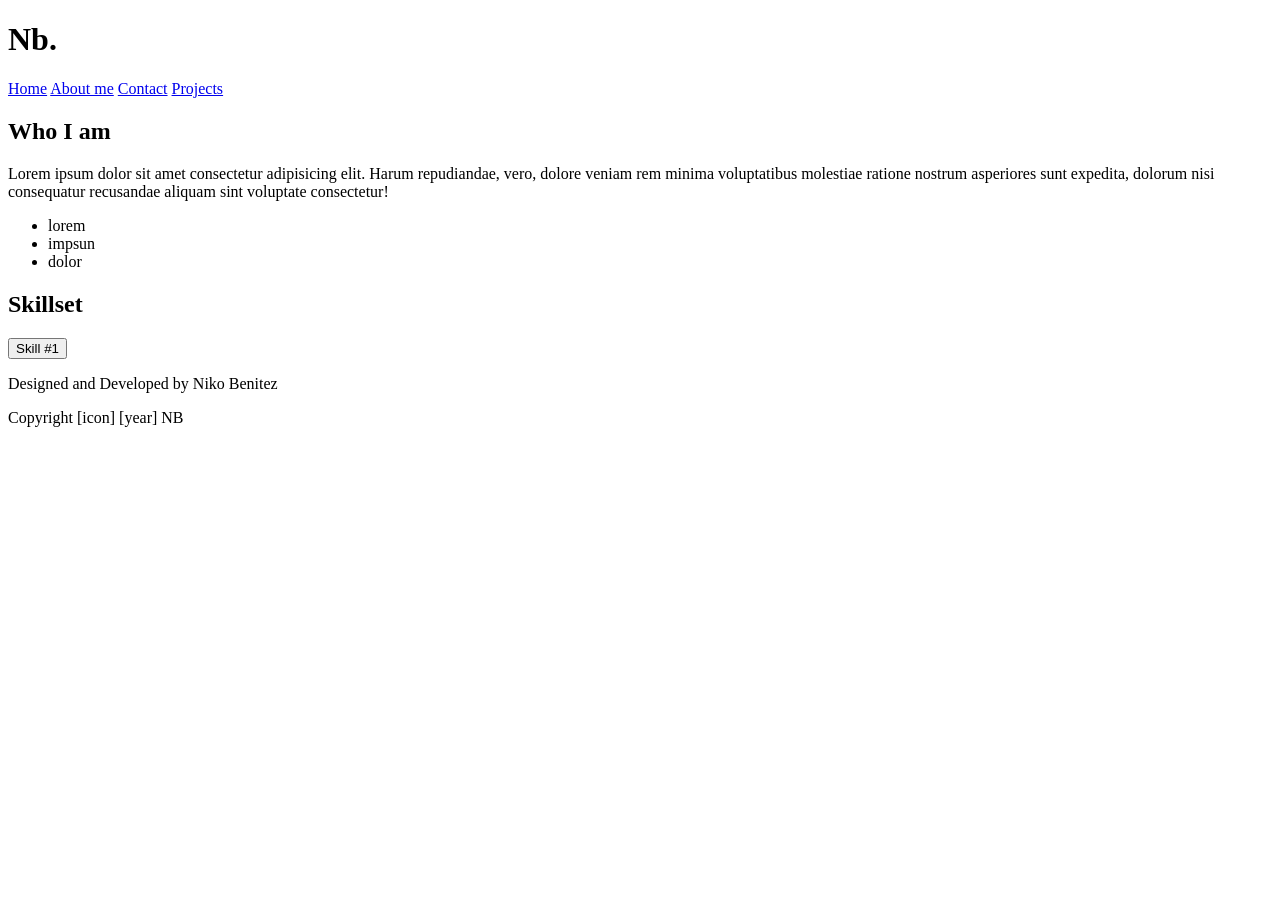
==== pages/about_me.html @ 4df02de7 "feat: Add basic structure and pages Added the basic structture of the portfolio, additional created " ====
<!DOCTYPE html>
<html lang="en">

<head>
    <meta charset="UTF-8">
    <meta name="viewport" content="width=device-width, initial-scale=1.0">
    <title>NikoBntz Portfolio</title>
</head>

<!--?  _   _                _            -->
<!--? | | | | ___  __ _  __| | ___ _ __  -->
<!--? | |_| |/ _ \/ _` |/ _` |/ _ \ '__| -->
<!--? |  _  |  __/ (_| | (_| |  __/ |    -->
<!--? |_| |_|\___|\__,_|\__,_|\___|_|    -->
<header>
    <h1 id="header_title">Nb.</h1>
    <a class="titles" href="../index.html">Home</a>
    <a class="titles" href="./about_me.html">About me</a>
    <a class="titles" href="./contact.html">Contact</a>
    <a class="titles" href="./projects.html">Projects</a>
</header>

<!--?  ____            _        -->
<!--? | __ )  ___   __| |_   _  -->
<!--? |  _ \ / _ \ / _` | | | | -->
<!--? | |_) | (_) | (_| | |_| | -->
<!--? |____/ \___/ \__,_|\__, | -->
<!--?                    |___/  -->

<body>
    <!--! Thinks I do and like -->
    <section>
        <h1>Who I am</h1>
        <!--TODO write -->
        <p>Lorem ipsum dolor sit amet consectetur adipisicing elit. Harum repudiandae, vero, dolore veniam rem minima
            voluptatibus molestiae ratione nostrum asperiores sunt expedita, dolorum nisi consequatur recusandae aliquam
            sint voluptate consectetur!</p>
        <ul>
            <li>lorem</li>
            <li>impsun</li>
            <li>dolor</li>
        </ul>
    </section>

    <!--! Skills I got in interactive buttons -->
    <section>
        <h1>Skillset</h1>
        <!--! Add more skills -->
        <!--! Buttons do nothing -->
        <button class="skill_button">Skill #1</button>
    </section>
</body>

<!--?  _____           _             -->
<!--? |  ___|__   ___ | |_ ___ _ __  -->
<!--? | |_ / _ \ / _ \| __/ _ \ '__| -->
<!--? |  _| (_) | (_) | ||  __/ |    -->
<!--? |_|  \___/ \___/ \__\___|_|    -->
<footer>
    <p>Designed and Developed by Niko Benitez</p>
    <p>Copyright [icon] [year] NB</p>
</footer>

</html>
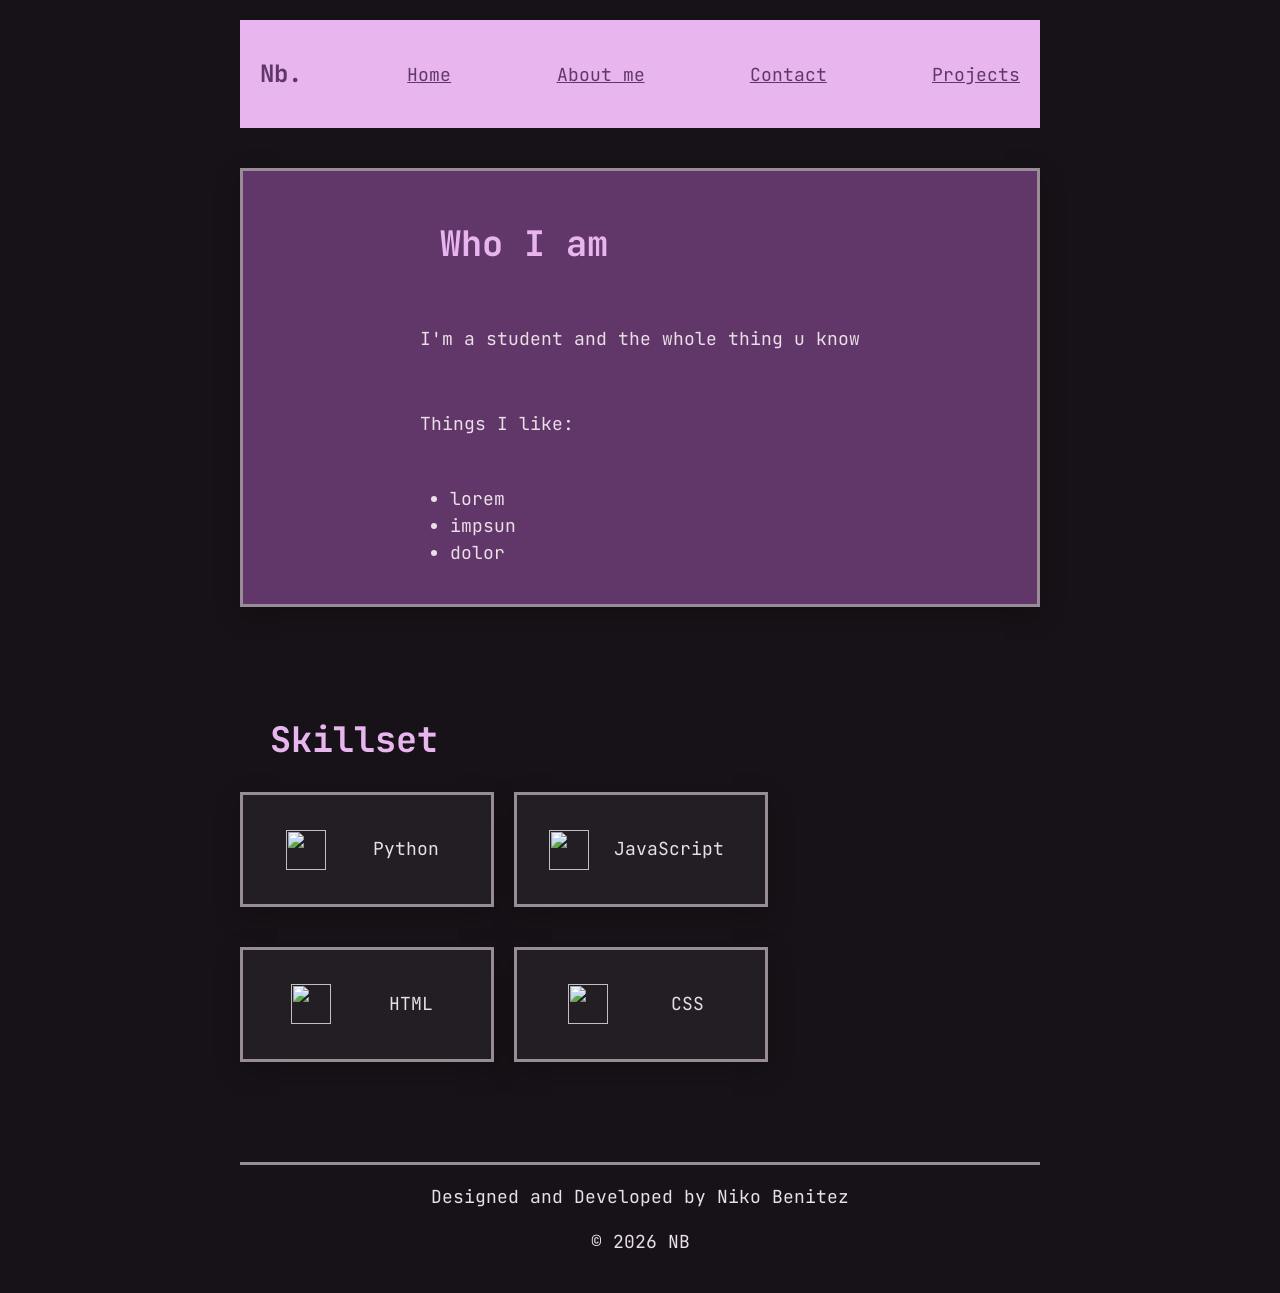
==== commit 735f186f: "feat: Add CSS Style and HTML changes Added the style.css file into the folder assets/css, also fixin" ====
--- a/pages/about_me.html
+++ b/pages/about_me.html
@@ -5,36 +5,36 @@
     <meta charset="UTF-8">
     <meta name="viewport" content="width=device-width, initial-scale=1.0">
     <title>NikoBntz Portfolio</title>
+    <link rel="stylesheet" type="text/css" href="../assets/css/style.css">
 </head>
 
-<!--?  _   _                _            -->
-<!--? | | | | ___  __ _  __| | ___ _ __  -->
-<!--? | |_| |/ _ \/ _` |/ _` |/ _ \ '__| -->
-<!--? |  _  |  __/ (_| | (_| |  __/ |    -->
-<!--? |_| |_|\___|\__,_|\__,_|\___|_|    -->
-<header>
-    <h1 id="header_title">Nb.</h1>
-    <a class="titles" href="../index.html">Home</a>
-    <a class="titles" href="./about_me.html">About me</a>
-    <a class="titles" href="./contact.html">Contact</a>
-    <a class="titles" href="./projects.html">Projects</a>
-</header>
+<body>
+    <!--?  _   _                _            -->
+    <!--? | | | | ___  __ _  __| | ___ _ __  -->
+    <!--? | |_| |/ _ \/ _` |/ _` |/ _ \ '__| -->
+    <!--? |  _  |  __/ (_| | (_| |  __/ |    -->
+    <!--? |_| |_|\___|\__,_|\__,_|\___|_|    -->
+    <header class="header">
+        <h1 id="header-title">Nb.</h1>
+        <a class="header-buttons" href="../index.html">Home</a>
+        <a class="header-buttons" href="./about_me.html">About me</a>
+        <a class="header-buttons" href="./contact.html">Contact</a>
+        <a class="header-buttons" href="./projects.html">Projects</a>
+    </header>
 
-<!--?  ____            _        -->
-<!--? | __ )  ___   __| |_   _  -->
-<!--? |  _ \ / _ \ / _` | | | | -->
-<!--? | |_) | (_) | (_| | |_| | -->
-<!--? |____/ \___/ \__,_|\__, | -->
-<!--?                    |___/  -->
+    <!--?  ____            _        -->
+    <!--? | __ )  ___   __| |_   _  -->
+    <!--? |  _ \ / _ \ / _` | | | | -->
+    <!--? | |_) | (_) | (_| | |_| | -->
+    <!--? |____/ \___/ \__,_|\__, | -->
+    <!--?                    |___/  -->
 
-<body>
     <!--! Thinks I do and like -->
-    <section>
-        <h1>Who I am</h1>
+    <section class="card panel">
+        <h1 class="section-title">Who I am</h1>
         <!--TODO write -->
-        <p>Lorem ipsum dolor sit amet consectetur adipisicing elit. Harum repudiandae, vero, dolore veniam rem minima
-            voluptatibus molestiae ratione nostrum asperiores sunt expedita, dolorum nisi consequatur recusandae aliquam
-            sint voluptate consectetur!</p>
+        <p class="paragraph">I'm a student and the whole thing u know</p>
+        <p class="paragraph">Things I like:</p>
         <ul>
             <li>lorem</li>
             <li>impsun</li>
@@ -44,21 +44,42 @@
 
     <!--! Skills I got in interactive buttons -->
     <section>
-        <h1>Skillset</h1>
+        <h1 class="section-title">Skillset</h1>
         <!--! Add more skills -->
         <!--! Buttons do nothing -->
-        <button class="skill_button">Skill #1</button>
+        <div class="skills">
+            <div class="skill">
+                <img class="img"
+                    src="https://cdn.jsdelivr.net/gh/devicons/devicon@latest/icons/python/python-original.svg">
+                <p class="paragraph">Python</p>
+            </div>
+            <div class="skill">
+                <img class="img"
+                    src="https://cdn.jsdelivr.net/gh/devicons/devicon@latest/icons/javascript/javascript-original.svg">
+                <p class="paragraph">JavaScript</p>
+            </div>
+            <div class="skill">
+                <img class="img"
+                    src="https://cdn.jsdelivr.net/gh/devicons/devicon@latest/icons/html5/html5-original.svg">
+                <p class="paragraph">HTML</p>
+            </div>
+            <div class="skill">
+                <img class="img" src="https://cdn.jsdelivr.net/gh/devicons/devicon@latest/icons/css3/css3-original.svg">
+                <p class="paragraph">CSS</p>
+            </div>
+        </div>
     </section>
+
+    <!--?  _____           _             -->
+    <!--? |  ___|__   ___ | |_ ___ _ __  -->
+    <!--? | |_ / _ \ / _ \| __/ _ \ '__| -->
+    <!--? |  _| (_) | (_) | ||  __/ |    -->
+    <!--? |_|  \___/ \___/ \__\___|_|    -->
+    <footer>
+        <p>Designed and Developed by Niko Benitez</p>
+        <p>© 2026 NB</p>
+    </footer>
+
 </body>
 
-<!--?  _____           _             -->
-<!--? |  ___|__   ___ | |_ ___ _ __  -->
-<!--? | |_ / _ \ / _ \| __/ _ \ '__| -->
-<!--? |  _| (_) | (_) | ||  __/ |    -->
-<!--? |_|  \___/ \___/ \__\___|_|    -->
-<footer>
-    <p>Designed and Developed by Niko Benitez</p>
-    <p>Copyright [icon] [year] NB</p>
-</footer>
-
 </html>
--- a/assets/css/style.css
+++ b/assets/css/style.css
@@ -0,0 +1,310 @@
+@import url("https://fonts.googleapis.com/css2?family=JetBrains+Mono:wght@200;300;400;600;700&display=swap");
+
+:root {
+  /* Colors */
+  --primary-color: #603768;
+  --secondary-color: #988d97;
+  --background-color: #171217;
+  --background-light: #231e23;
+  --text-color: #eadfe7;
+  --accent-color: #e9b5ef;
+
+  /* Font sizes */
+  --font-size-large: 24px;
+  --font-size-medium: 18px;
+  --font-size-small: 14px;
+
+  /* Font family */
+  --font-family: "JetBrains Mono", monospace;
+
+  /* Spacing (used for margin, padding, and gap) */
+  --spacing-xl: 80px;
+  --spacing-lg: 40px;
+  --spacing-md: 20px;
+  --spacing-sm: 10px;
+
+  /* Box shadow */
+  --box-shadow: 0 8px 24px rgba(0, 0, 0, 0.25);
+}
+
+/*! GLOBAL */
+body {
+  font-family: var(--font-family);
+  font-size: var(--font-size-medium);
+  color: var(--text-color);
+  background-color: var(--background-color);
+  line-height: 1.5;
+  padding: var(--spacing-md);
+  display: flex;
+  flex-direction: column;
+  max-width: 800px;
+  margin: 0 auto;
+}
+
+.section-title {
+  padding: var(--spacing-sm);
+  margin: var(--spacing-md);
+  color: var(--accent-color);
+  line-height: 1.3;
+}
+
+/* Shared "panel" look. Add class="panel" to reuse — no copy-paste. */
+.panel {
+  background-color: var(--primary-color);
+  border: 3px solid var(--secondary-color);
+  box-shadow: var(--box-shadow);
+  transition: all 0.3s ease;
+}
+
+/* Every panel reacts on hover, like the project cards. */
+.panel:hover {
+  border-color: var(--accent-color);
+}
+
+.card {
+  display: grid;
+  justify-content: center;
+  align-items: center;
+  margin-bottom: var(--spacing-xl);
+  box-shadow: var(--box-shadow);
+  padding: var(--spacing-md);
+}
+
+.paragraph {
+  padding: var(--spacing-sm);
+  line-height: 1.6;
+}
+
+h1 {
+  font-size: 2.2rem;
+  font-weight: 700;
+}
+
+h2 {
+  font-size: 1.6rem;
+  font-weight: 600;
+}
+
+section {
+  margin-bottom: var(--spacing-lg); /* 40px of air after every section */
+}
+
+footer {
+  margin-top: var(--spacing-lg);
+  border-top: 3px solid var(--secondary-color);
+  text-align: center;
+}
+
+/*! HEADER */
+.header {
+  background-color: var(--accent-color);
+  padding: var(--spacing-sm);
+  display: flex;
+  justify-content: space-between;
+  align-items: center;
+  margin-bottom: var(--spacing-lg);
+}
+
+#header-title {
+  padding: var(--spacing-sm);
+  color: var(--primary-color);
+  font-size: var(--font-size-large);
+}
+
+.header-buttons {
+  padding: var(--spacing-sm);
+  color: var(--primary-color);
+  background-color: transparent;
+  cursor: pointer;
+  transition: all 0.3s ease;
+}
+
+.header-buttons:hover {
+  text-decoration: underline;
+}
+
+#first-impression {
+  display: flex;
+  margin: var(--spacing-sm);
+  padding: var(--spacing-lg);
+  justify-content: space-between;
+  align-items: center;
+  gap: var(--spacing-lg);
+}
+
+/*! index.html - section: first impression, text column */
+.intro-text {
+  display: flex;
+  flex-direction: column;
+  align-items: flex-start;
+  gap: var(--spacing-sm);
+}
+
+.intro-text h2,
+.intro-text h3,
+.intro-text h6 {
+  margin: 0;
+}
+
+#first-impression img {
+  width: auto;
+  height: 160px;
+  border: 3px solid var(--secondary-color);
+  border-radius: 12px;
+}
+
+/*! index.html - section: Introduction */
+#introduction {
+  display: flex;
+  margin: var(--spacing-sm);
+  padding: var(--spacing-md);
+  justify-content: center;
+  align-items: center;
+}
+
+/*! about_me.html - div: skills buttons */
+.skills {
+  display: flex;
+  flex-wrap: wrap;
+  gap: var(--spacing-md);
+}
+
+.skill {
+  background-color: var(--background-light);
+  border: 3px solid var(--secondary-color);
+  display: flex;
+  justify-content: space-around;
+  align-items: center;
+  margin-bottom: var(--spacing-md);
+  box-shadow: var(--box-shadow);
+  padding: 0.75rem 1.5rem;
+  width: 200px;
+  transition: all 0.3s ease;
+}
+
+.skill:hover {
+  transform: scale(1.05);
+  border-color: var(--accent-color);
+}
+
+.skill img {
+  width: 40px;
+  height: 40px;
+}
+
+/*! contact.html - social links (GitHub / LinkedIn) */
+.social .skill {
+  color: var(--text-color);
+  text-decoration: none;
+  cursor: pointer;
+}
+
+.social .skill img {
+  filter: invert(1);
+}
+
+/*! contact.html - form */
+.contact-form {
+  display: grid;
+  gap: var(--spacing-md);
+  margin: var(--spacing-sm) auto var(--spacing-xl);
+  padding: var(--spacing-lg);
+  width: 90%;
+  max-width: 90%;
+}
+
+.form-group {
+  display: flex;
+  flex-direction: column;
+  gap: var(--spacing-sm);
+}
+
+.form-group label {
+  color: var(--accent-color);
+}
+
+.form-group input,
+.form-group textarea {
+  background-color: var(--background-light);
+  border: 2px solid var(--secondary-color);
+  color: var(--text-color);
+  font-family: var(--font-family);
+  font-size: var(--font-size-medium);
+  padding: var(--spacing-sm);
+}
+
+.form-group textarea {
+  resize: vertical;
+}
+
+.form-group input:focus,
+.form-group textarea:focus {
+  outline: none;
+  border-color: var(--accent-color);
+}
+
+/* Validation: only show errors after the user tries to submit */
+.form-group input:user-invalid,
+.form-group textarea:user-invalid {
+  border-color: #ffb4ab;
+}
+
+.submit-btn {
+  background-color: var(--accent-color);
+  border: 2px solid var(--secondary-color);
+  color: #472150;
+  font-family: var(--font-family);
+  font-size: var(--font-size-medium);
+  padding: var(--spacing-sm);
+  cursor: pointer;
+  transition: all 0.3s ease;
+}
+
+.submit-btn:hover {
+  background-color: var(--text-color);
+}
+
+.form-note {
+  color: var(--secondary-color);
+  text-align: center;
+  margin: 0 auto var(--spacing-lg);
+  font-size: var(--font-size-small);
+}
+
+/*! projects.html - project cards grid */
+.projects {
+  display: grid;
+  grid-template-columns: repeat(auto-fill, minmax(260px, 1fr));
+  gap: var(--spacing-lg);
+  margin: var(--spacing-sm) var(--spacing-sm) var(--spacing-xl);
+}
+
+.project-card {
+  padding: var(--spacing-md);
+  display: flex;
+  flex-direction: column;
+  color: var(--text-color);
+  text-decoration: none;
+}
+
+.project-card h4 {
+  color: var(--accent-color);
+  margin: 0 0 var(--spacing-sm);
+}
+
+.project-card p {
+  margin: 0;
+}
+
+.project-card .card-content {
+  margin-bottom: var(--spacing-md);
+}
+
+.project-card .card-footer {
+  margin-top: auto;
+  color: var(--text-color);
+}
+
+.project-card:hover .card-footer {
+  color: var(--accent-color);
+}
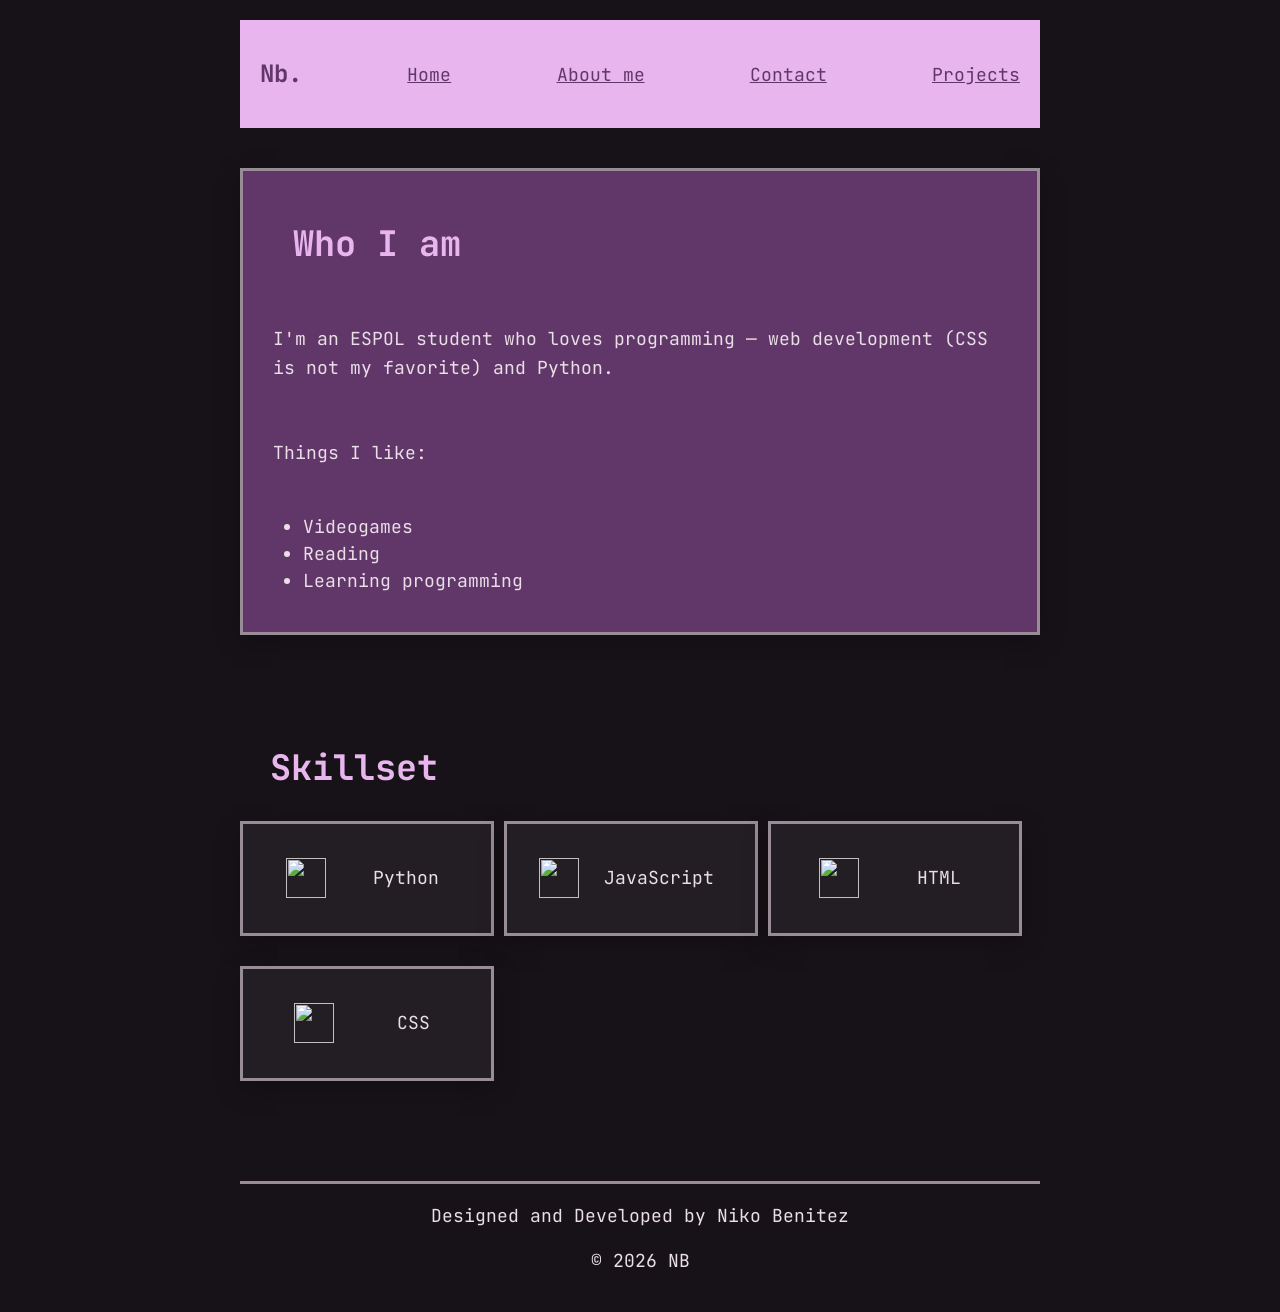
==== commit 816ce930: "feat: Added personal info Changes in the CSS and also HTML files, adding personal info and small fix" ====
--- a/pages/about_me.html
+++ b/pages/about_me.html
@@ -32,13 +32,13 @@
     <!--! Thinks I do and like -->
     <section class="card panel">
         <h1 class="section-title">Who I am</h1>
-        <!--TODO write -->
-        <p class="paragraph">I'm a student and the whole thing u know</p>
+        <p class="paragraph">I'm an ESPOL student who loves programming — web development (CSS is not my favorite) and
+            Python.</p>
         <p class="paragraph">Things I like:</p>
         <ul>
-            <li>lorem</li>
-            <li>impsun</li>
-            <li>dolor</li>
+            <li>Videogames</li>
+            <li>Reading</li>
+            <li>Learning programming</li>
         </ul>
     </section>
 
--- a/assets/css/style.css
+++ b/assets/css/style.css
@@ -1,5 +1,7 @@
+/* Fonts */
 @import url("https://fonts.googleapis.com/css2?family=JetBrains+Mono:wght@200;300;400;600;700&display=swap");
 
+/* Theme variables */
 :root {
   /* Colors */
   --primary-color: #603768;
@@ -27,7 +29,7 @@
   --box-shadow: 0 8px 24px rgba(0, 0, 0, 0.25);
 }
 
-/*! GLOBAL */
+/* Global */
 body {
   font-family: var(--font-family);
   font-size: var(--font-size-medium);
@@ -95,7 +97,7 @@
   text-align: center;
 }
 
-/*! HEADER */
+/* Header */
 .header {
   background-color: var(--accent-color);
   padding: var(--spacing-sm);
@@ -123,6 +125,7 @@
   text-decoration: underline;
 }
 
+/* Hero (index) */
 #first-impression {
   display: flex;
   margin: var(--spacing-sm);
@@ -132,7 +135,7 @@
   gap: var(--spacing-lg);
 }
 
-/*! index.html - section: first impression, text column */
+/* Intro text column (hero) */
 .intro-text {
   display: flex;
   flex-direction: column;
@@ -153,7 +156,7 @@
   border-radius: 12px;
 }
 
-/*! index.html - section: Introduction */
+/* Introduction section */
 #introduction {
   display: flex;
   margin: var(--spacing-sm);
@@ -162,11 +165,11 @@
   align-items: center;
 }
 
-/*! about_me.html - div: skills buttons */
+/* Skill tiles */
 .skills {
   display: flex;
   flex-wrap: wrap;
-  gap: var(--spacing-md);
+  gap: var(--spacing-sm);
 }
 
 .skill {
@@ -192,7 +195,6 @@
   height: 40px;
 }
 
-/*! contact.html - social links (GitHub / LinkedIn) */
 .social .skill {
   color: var(--text-color);
   text-decoration: none;
@@ -203,7 +205,7 @@
   filter: invert(1);
 }
 
-/*! contact.html - form */
+/* Contact form */
 .contact-form {
   display: grid;
   gap: var(--spacing-md);
@@ -243,12 +245,12 @@
   border-color: var(--accent-color);
 }
 
-/* Validation: only show errors after the user tries to submit */
 .form-group input:user-invalid,
 .form-group textarea:user-invalid {
   border-color: #ffb4ab;
 }
 
+/* Submit button */
 .submit-btn {
   background-color: var(--accent-color);
   border: 2px solid var(--secondary-color);
@@ -264,6 +266,7 @@
   background-color: var(--text-color);
 }
 
+/* Form note */
 .form-note {
   color: var(--secondary-color);
   text-align: center;
@@ -271,7 +274,7 @@
   font-size: var(--font-size-small);
 }
 
-/*! projects.html - project cards grid */
+/* Project cards grid */
 .projects {
   display: grid;
   grid-template-columns: repeat(auto-fill, minmax(260px, 1fr));
@@ -308,3 +311,69 @@
 .project-card:hover .card-footer {
   color: var(--accent-color);
 }
+
+/*! PHONES SECTION */
+@media (max-width: 600px) {
+  body {
+    padding: 12px;
+  }
+
+  .header {
+    flex-wrap: wrap;
+    justify-content: center;
+    gap: var(--spacing-sm);
+  }
+
+  .header-buttons {
+    padding: 12px;
+  }
+
+  #first-impression {
+    flex-direction: column;
+    align-items: center;
+    text-align: center;
+    padding: var(--spacing-md);
+  }
+
+  .intro-text {
+    align-items: center;
+  }
+
+  .section-title {
+    margin: var(--spacing-sm);
+  }
+
+  section {
+    margin-bottom: var(--spacing-md);
+  }
+
+  .card {
+    margin-bottom: var(--spacing-lg);
+  }
+
+  .contact-form {
+    width: 100%;
+    padding: var(--spacing-md);
+  }
+
+  .projects {
+    grid-template-columns: 1fr;
+  }
+
+  .skills {
+    justify-content: center;
+  }
+
+  #introduction {
+    flex-direction: column;
+    align-items: center;
+  }
+
+  h1 {
+    font-size: 1.8rem;
+  }
+
+  h2 {
+    font-size: 1.4rem;
+  }
+}
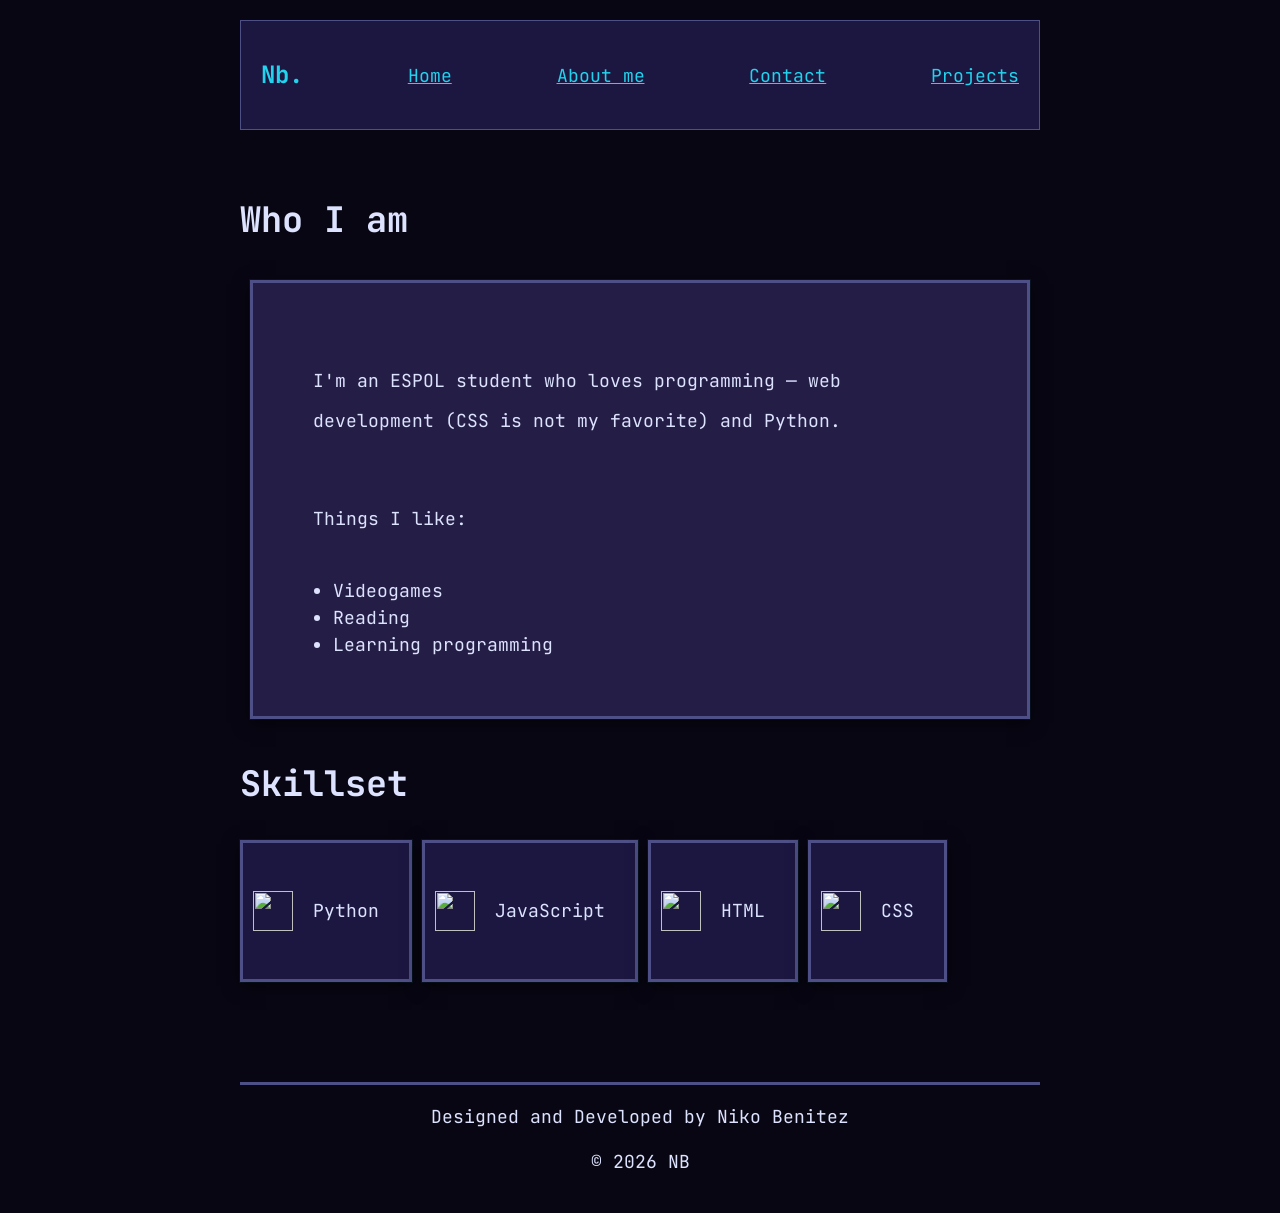
==== commit 7b831d60: "fix: optimized CSS code The code was disorganized, so I had to improve it. Now it's readable. Also I" ====
--- a/pages/about_me.html
+++ b/pages/about_me.html
@@ -22,16 +22,9 @@
         <a class="header-buttons" href="./projects.html">Projects</a>
     </header>
 
-    <!--?  ____            _        -->
-    <!--? | __ )  ___   __| |_   _  -->
-    <!--? |  _ \ / _ \ / _` | | | | -->
-    <!--? | |_) | (_) | (_| | |_| | -->
-    <!--? |____/ \___/ \__,_|\__, | -->
-    <!--?                    |___/  -->
-
     <!--! Thinks I do and like -->
-    <section class="card panel">
-        <h1 class="section-title">Who I am</h1>
+    <h1 class="section-title">Who I am</h1>
+    <section id="who-i-am" class="panel">
         <p class="paragraph">I'm an ESPOL student who loves programming — web development (CSS is not my favorite) and
             Python.</p>
         <p class="paragraph">Things I like:</p>
@@ -42,28 +35,26 @@
         </ul>
     </section>
 
-    <!--! Skills I got in interactive buttons -->
+
     <section>
         <h1 class="section-title">Skillset</h1>
-        <!--! Add more skills -->
-        <!--! Buttons do nothing -->
-        <div class="skills">
-            <div class="skill">
+        <div class="cards">
+            <div class="card">
                 <img class="img"
                     src="https://cdn.jsdelivr.net/gh/devicons/devicon@latest/icons/python/python-original.svg">
                 <p class="paragraph">Python</p>
             </div>
-            <div class="skill">
+            <div class="card">
                 <img class="img"
                     src="https://cdn.jsdelivr.net/gh/devicons/devicon@latest/icons/javascript/javascript-original.svg">
                 <p class="paragraph">JavaScript</p>
             </div>
-            <div class="skill">
+            <div class="card">
                 <img class="img"
                     src="https://cdn.jsdelivr.net/gh/devicons/devicon@latest/icons/html5/html5-original.svg">
                 <p class="paragraph">HTML</p>
             </div>
-            <div class="skill">
+            <div class="card">
                 <img class="img" src="https://cdn.jsdelivr.net/gh/devicons/devicon@latest/icons/css3/css3-original.svg">
                 <p class="paragraph">CSS</p>
             </div>
--- a/assets/css/style.css
+++ b/assets/css/style.css
@@ -1,15 +1,15 @@
 /* Fonts */
 @import url("https://fonts.googleapis.com/css2?family=JetBrains+Mono:wght@200;300;400;600;700&display=swap");
 
-/* Theme variables */
 :root {
   /* Colors */
-  --primary-color: #603768;
-  --secondary-color: #988d97;
-  --background-color: #171217;
-  --background-light: #231e23;
-  --text-color: #eadfe7;
-  --accent-color: #e9b5ef;
+  --primary-color: #241d45;
+  --secondary-color: #4d4f86;
+  --background-color: #080613;
+  --background-light: #1b1740;
+  --text-color: #dde3ff;
+  --accent-color: #22d3ee;
+  --error-color: #ff5f5f;
 
   /* Font sizes */
   --font-size-large: 24px;
@@ -25,8 +25,12 @@
   --spacing-md: 20px;
   --spacing-sm: 10px;
 
+  /* Border radius */
+  --border-radius: 12px;
+
   /* Box shadow */
-  --box-shadow: 0 8px 24px rgba(0, 0, 0, 0.25);
+  --box-shadow:
+    0 4px 16px rgba(0, 0, 0, 0.6), 0 0 0 1px rgba(34, 211, 238, 0.08);
 }
 
 /* Global */
@@ -43,52 +47,60 @@
   margin: 0 auto;
 }
 
-.section-title {
-  padding: var(--spacing-sm);
-  margin: var(--spacing-md);
-  color: var(--accent-color);
-  line-height: 1.3;
-}
-
-/* Shared "panel" look. Add class="panel" to reuse — no copy-paste. */
 .panel {
   background-color: var(--primary-color);
   border: 3px solid var(--secondary-color);
   box-shadow: var(--box-shadow);
   transition: all 0.3s ease;
-}
-
-/* Every panel reacts on hover, like the project cards. */
+  padding: var(--spacing-lg);
+  margin: var(--spacing-sm);
+}
+
 .panel:hover {
   border-color: var(--accent-color);
 }
 
-.card {
-  display: grid;
-  justify-content: center;
+.paragraph {
+  padding: var(--spacing-md);
+  line-height: var(--spacing-lg);
+}
+
+/*! Layout for card like the ones that are in the Home */
+.media-block {
+  display: flex;
+  justify-content: space-between;
   align-items: center;
-  margin-bottom: var(--spacing-xl);
-  box-shadow: var(--box-shadow);
-  padding: var(--spacing-md);
-}
-
-.paragraph {
-  padding: var(--spacing-sm);
-  line-height: 1.6;
+  gap: var(--spacing-lg);
+}
+
+.media-img {
+  width: auto;
+  height: 160px;
+  border: 3px solid var(--secondary-color);
+  border-radius: var(--border-radius);
+  transition:
+    border-color 0.2s ease,
+    transform 0.2s ease;
+}
+
+.media-img:hover {
+  border-color: var(--accent-color);
+  transform: scale(1.02);
 }
 
 h1 {
+  /*TODO Add a standarized size for this, an XL */
   font-size: 2.2rem;
   font-weight: 700;
 }
 
 h2 {
-  font-size: 1.6rem;
+  font-size: var(--font-size-large);
   font-weight: 600;
 }
 
 section {
-  margin-bottom: var(--spacing-lg); /* 40px of air after every section */
+  margin-bottom: var(--spacing-lg);
 }
 
 footer {
@@ -99,7 +111,8 @@
 
 /* Header */
 .header {
-  background-color: var(--accent-color);
+  background-color: var(--background-light);
+  border: 1px solid var(--secondary-color);
   padding: var(--spacing-sm);
   display: flex;
   justify-content: space-between;
@@ -109,13 +122,13 @@
 
 #header-title {
   padding: var(--spacing-sm);
-  color: var(--primary-color);
+  color: var(--accent-color);
   font-size: var(--font-size-large);
 }
 
 .header-buttons {
   padding: var(--spacing-sm);
-  color: var(--primary-color);
+  color: var(--accent-color);
   background-color: transparent;
   cursor: pointer;
   transition: all 0.3s ease;
@@ -125,54 +138,28 @@
   text-decoration: underline;
 }
 
-/* Hero (index) */
-#first-impression {
-  display: flex;
-  margin: var(--spacing-sm);
-  padding: var(--spacing-lg);
-  justify-content: space-between;
-  align-items: center;
-  gap: var(--spacing-lg);
-}
-
-/* Intro text column (hero) */
-.intro-text {
-  display: flex;
-  flex-direction: column;
-  align-items: flex-start;
-  gap: var(--spacing-sm);
-}
-
-.intro-text h2,
-.intro-text h3,
-.intro-text h6 {
+/* Section-specific tweaks */
+#intro-text h2,
+#intro-text h3,
+#intro-text h6 {
   margin: 0;
 }
 
-#first-impression img {
-  width: auto;
-  height: 160px;
-  border: 3px solid var(--secondary-color);
-  border-radius: 12px;
-}
-
-/* Introduction section */
-#introduction {
-  display: flex;
-  margin: var(--spacing-sm);
-  padding: var(--spacing-md);
-  justify-content: center;
-  align-items: center;
-}
-
-/* Skill tiles */
-.skills {
+#introduction .paragraph {
+  font-size: var(--font-size-medium);
+  line-height: 1.7;
+  color: var(--text-color);
+  margin: 0;
+}
+
+/* Cards tiles */
+.cards {
   display: flex;
   flex-wrap: wrap;
   gap: var(--spacing-sm);
 }
 
-.skill {
+.card {
   background-color: var(--background-light);
   border: 3px solid var(--secondary-color);
   display: flex;
@@ -180,39 +167,34 @@
   align-items: center;
   margin-bottom: var(--spacing-md);
   box-shadow: var(--box-shadow);
-  padding: 0.75rem 1.5rem;
-  width: 200px;
+  padding: var(--spacing-sm);
   transition: all 0.3s ease;
 }
 
-.skill:hover {
+.card:hover {
   transform: scale(1.05);
   border-color: var(--accent-color);
 }
 
-.skill img {
+.card img {
   width: 40px;
   height: 40px;
 }
 
-.social .skill {
+.social .card {
   color: var(--text-color);
   text-decoration: none;
   cursor: pointer;
 }
 
-.social .skill img {
+.social .card img {
   filter: invert(1);
 }
 
-/* Contact form */
-.contact-form {
+/*! Contact form */
+#contact-form {
   display: grid;
-  gap: var(--spacing-md);
-  margin: var(--spacing-sm) auto var(--spacing-xl);
-  padding: var(--spacing-lg);
-  width: 90%;
-  max-width: 90%;
+  gap: var(--spacing-sm);
 }
 
 .form-group {
@@ -247,14 +229,13 @@
 
 .form-group input:user-invalid,
 .form-group textarea:user-invalid {
-  border-color: #ffb4ab;
-}
-
-/* Submit button */
+  border-color: var(--error-color);
+}
+
 .submit-btn {
   background-color: var(--accent-color);
   border: 2px solid var(--secondary-color);
-  color: #472150;
+  color: var(--background-color);
   font-family: var(--font-family);
   font-size: var(--font-size-medium);
   padding: var(--spacing-sm);
@@ -266,15 +247,7 @@
   background-color: var(--text-color);
 }
 
-/* Form note */
-.form-note {
-  color: var(--secondary-color);
-  text-align: center;
-  margin: 0 auto var(--spacing-lg);
-  font-size: var(--font-size-small);
-}
-
-/* Project cards grid */
+/*! Project cards grid */
 .projects {
   display: grid;
   grid-template-columns: repeat(auto-fill, minmax(260px, 1fr));
@@ -329,51 +302,55 @@
   }
 
   #first-impression {
+    text-align: center;
+    padding: var(--spacing-sm);
+  }
+
+  .intro-text {
+    align-items: center;
+  }
+
+  .section-title {
+    margin: var(--spacing-sm);
+  }
+
+  section {
+    margin-bottom: var(--spacing-md);
+  }
+
+  .card {
+    margin-bottom: var(--spacing-lg);
+  }
+
+  .contact-form {
+    width: 100%;
+    padding: var(--spacing-md);
+  }
+
+  .projects {
+    grid-template-columns: 1fr;
+  }
+
+  .cards {
+    justify-content: center;
+  }
+
+  h1 {
+    font-size: 1.8rem;
+  }
+
+  h2 {
+    font-size: 1.4rem;
+  }
+
+  .media-block {
     flex-direction: column;
     align-items: center;
     text-align: center;
-    padding: var(--spacing-md);
-  }
-
-  .intro-text {
-    align-items: center;
-  }
-
-  .section-title {
-    margin: var(--spacing-sm);
-  }
-
-  section {
-    margin-bottom: var(--spacing-md);
-  }
-
-  .card {
-    margin-bottom: var(--spacing-lg);
-  }
-
-  .contact-form {
-    width: 100%;
-    padding: var(--spacing-md);
-  }
-
-  .projects {
-    grid-template-columns: 1fr;
-  }
-
-  .skills {
-    justify-content: center;
-  }
-
-  #introduction {
-    flex-direction: column;
-    align-items: center;
-  }
-
-  h1 {
-    font-size: 1.8rem;
-  }
-
-  h2 {
-    font-size: 1.4rem;
-  }
-}
+  }
+
+  .media-img {
+    width: 180px;
+    height: 180px;
+  }
+}
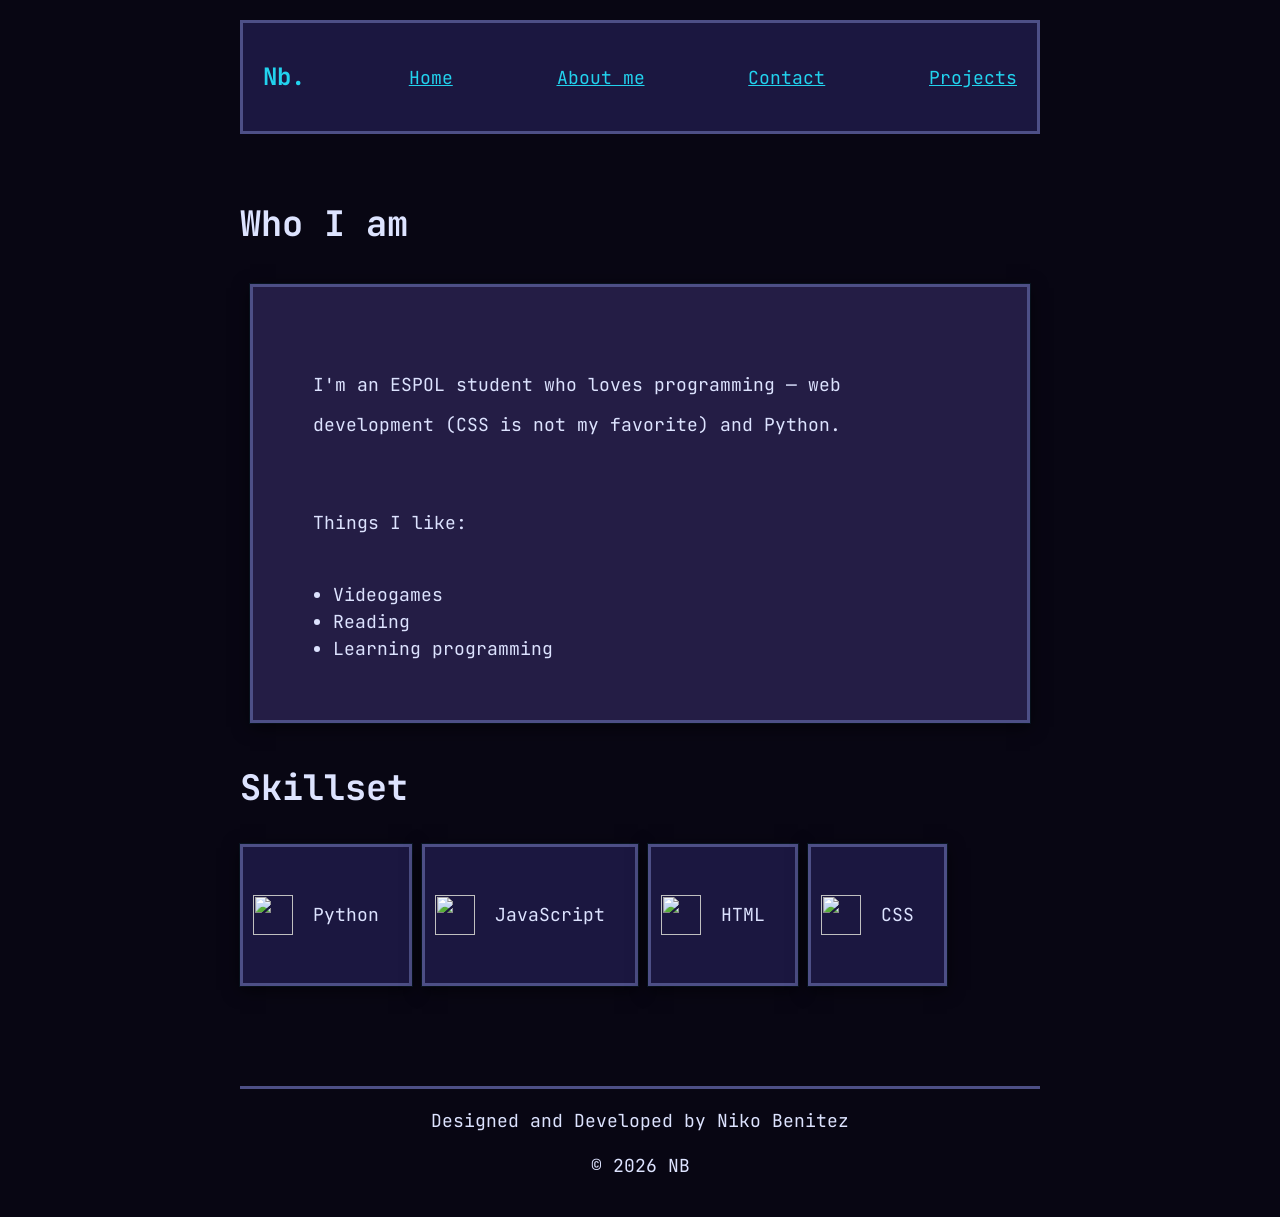
==== commit 878afc06: "feat: added the JS <script> on HTML's" ====
--- a/pages/about_me.html
+++ b/pages/about_me.html
@@ -71,6 +71,7 @@
         <p>© 2026 NB</p>
     </footer>
 
+    <script src="assets/js/main.js"></script>
 </body>
 
 </html>
--- a/assets/css/style.css
+++ b/assets/css/style.css
@@ -112,12 +112,17 @@
 /* Header */
 .header {
   background-color: var(--background-light);
-  border: 1px solid var(--secondary-color);
+  border: 3px solid var(--secondary-color);
   padding: var(--spacing-sm);
   display: flex;
   justify-content: space-between;
   align-items: center;
   margin-bottom: var(--spacing-lg);
+  transition: all 0.3s ease;
+}
+
+.header:hover {
+  border-color: var(--accent-color);
 }
 
 #header-title {
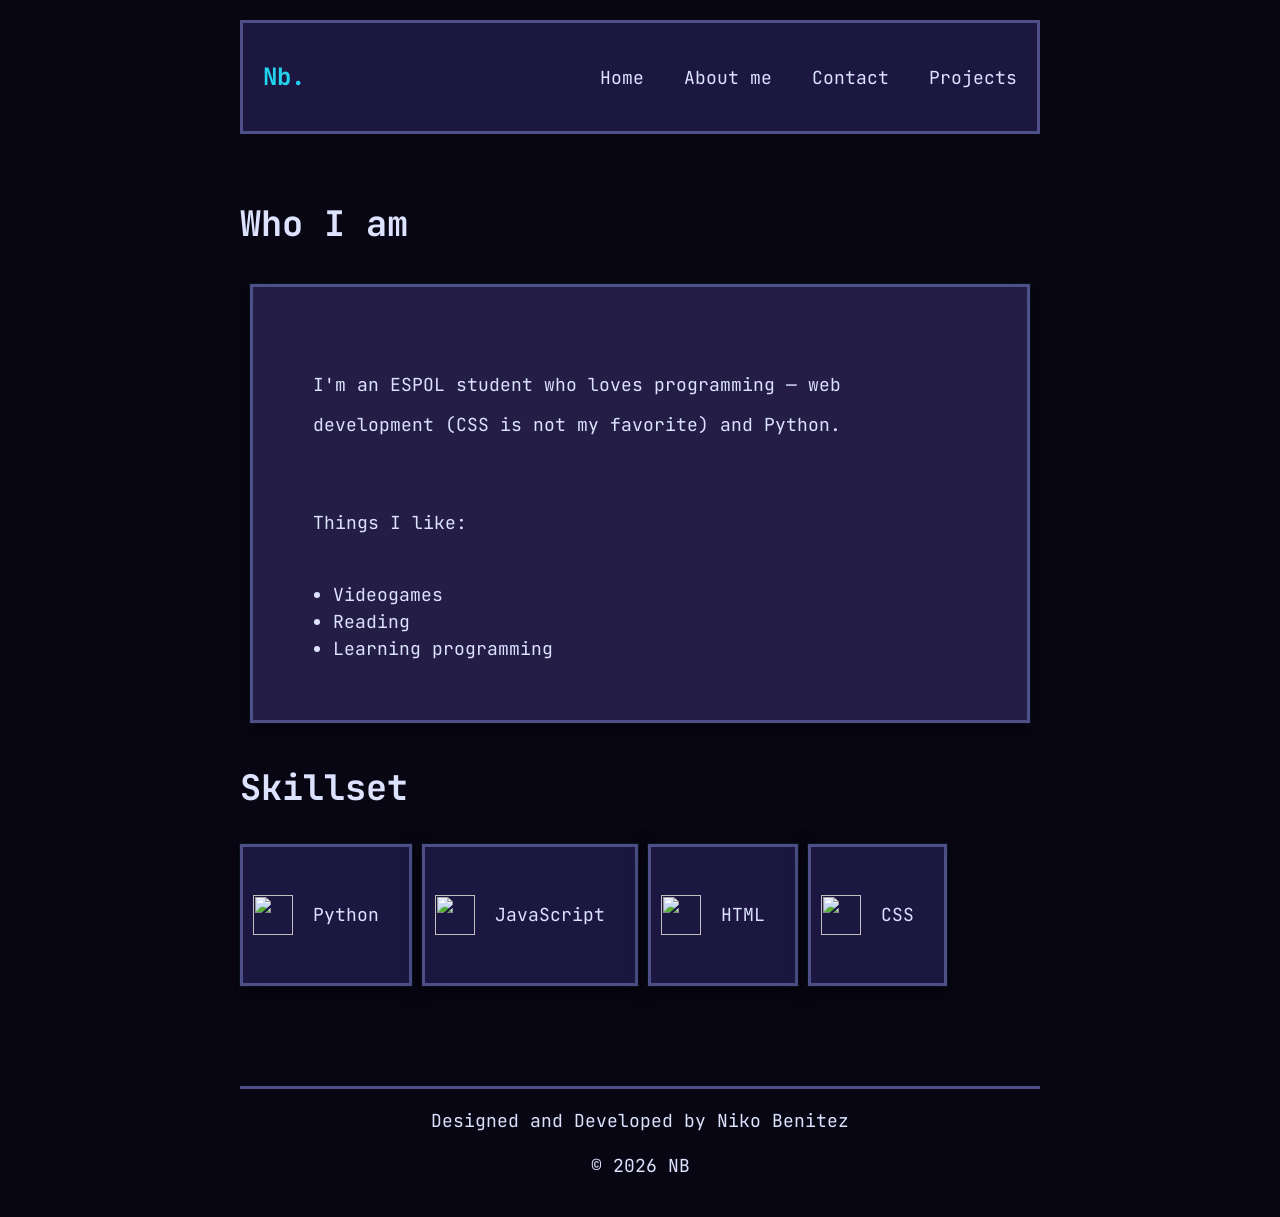
==== commit 847f8532: "feat: JS additions Added the hamburger menu and form validation" ====
--- a/pages/about_me.html
+++ b/pages/about_me.html
@@ -11,16 +11,21 @@
 <body>
     <!--?  _   _                _            -->
     <!--? | | | | ___  __ _  __| | ___ _ __  -->
-    <!--? | |_| |/ _ \/ _` |/ _` |/ _ \ '__| -->
+    <!--? | |_| |/ _ \/ _` |/ _` |/ _ \__| -->
     <!--? |  _  |  __/ (_| | (_| |  __/ |    -->
     <!--? |_| |_|\___|\__,_|\__,_|\___|_|    -->
     <header class="header">
         <h1 id="header-title">Nb.</h1>
-        <a class="header-buttons" href="../index.html">Home</a>
-        <a class="header-buttons" href="./about_me.html">About me</a>
-        <a class="header-buttons" href="./contact.html">Contact</a>
-        <a class="header-buttons" href="./projects.html">Projects</a>
+
+        <button class="hamburger-btn" aria-label="Menu">☰</button>
+        <nav class="nav-links">
+            <a class="header-buttons" href="../index.html">Home</a>
+            <a class="header-buttons" href="./about_me.html">About me</a>
+            <a class="header-buttons" href="./contact.html">Contact</a>
+            <a class="header-buttons" href="./projects.html">Projects</a>
+        </nav>
     </header>
+
 
     <!--! Thinks I do and like -->
     <h1 class="section-title">Who I am</h1>
@@ -71,7 +76,7 @@
         <p>© 2026 NB</p>
     </footer>
 
-    <script src="assets/js/main.js"></script>
+    <script src="../assets/js/main.js"></script>
 </body>
 
 </html>
--- a/assets/css/style.css
+++ b/assets/css/style.css
@@ -89,7 +89,6 @@
 }
 
 h1 {
-  /*TODO Add a standarized size for this, an XL */
   font-size: 2.2rem;
   font-weight: 700;
 }
@@ -290,6 +289,42 @@
   color: var(--accent-color);
 }
 
+/*! Hamburger Menu */
+.hamburger-btn {
+  display: none;
+  background: transparent;
+  border: 2px solid var(--secondary-color);
+  color: var(--accent-color);
+  font-size: var(--font-size-large);
+  padding: 8px 12px;
+  cursor: pointer;
+  border-radius: var(--border-radius);
+  transition: all 0.3s ease;
+}
+
+.hamburger-btn:hover {
+  border-color: var(--accent-color);
+  background-color: var(--background-color);
+}
+
+.nav-links {
+  display: flex;
+  gap: var(--spacing-md);
+  list-style: none;
+  align-items: center;
+  margin: 0;
+}
+
+.nav-links a {
+  color: var(--text-color);
+  text-decoration: none;
+  transition: color 0.2s ease;
+}
+
+.nav-links a:hover {
+  color: var(--accent-color);
+}
+
 /*! PHONES SECTION */
 @media (max-width: 600px) {
   body {
@@ -358,4 +393,21 @@
     width: 180px;
     height: 180px;
   }
-}
+
+  /* Hamburger Menu */
+  .hamburger-btn {
+    display: block;
+  }
+
+  .nav-links {
+    display: none;
+    flex-direction: column;
+    width: 100%;
+    text-align: center;
+    padding-top: var(--spacing-sm);
+  }
+
+  .nav-links.active {
+    display: flex;
+  }
+}
